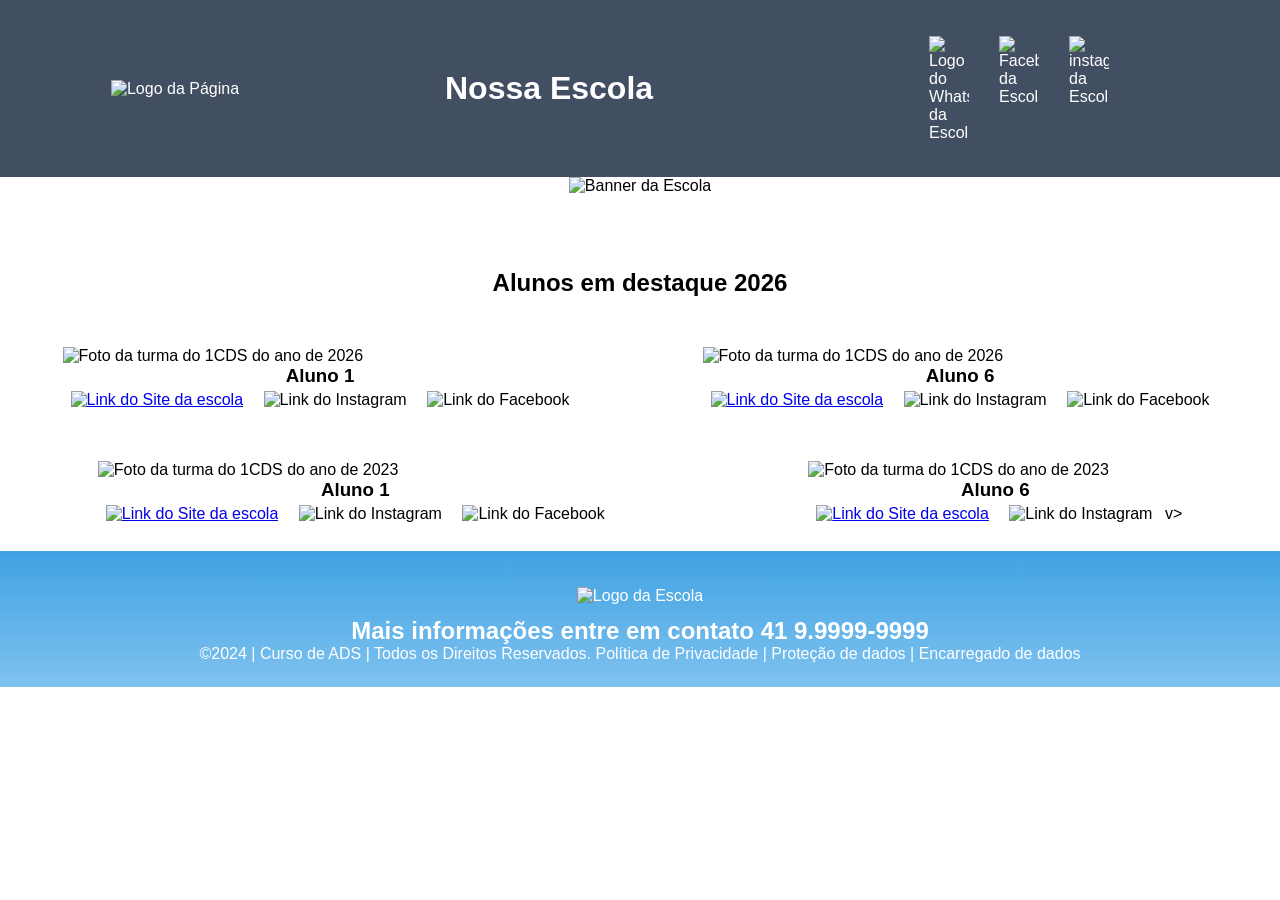
==== index.html @ db1bf7af "ugbvugvguugv" ====
<!DOCTYPE html>
<html lang="pt-br">
<head>
<meta charset="UTF-8">
<meta name="viewport" content="width=device-width, initial-scale=1.0">
<title>Home | Nossa Escola</title>
<link rel="stylesheet" href="style.css">
</head>
<body>
<!--header é a parte do cabeçalho do site, é o topo da página-->
<header class="cabecalho-itens">
<img class="cabecalho_imagem" src="logo_page.png" alt="Logo da
Página">
<h1 class="titulo_site">Nossa Escola</h1>
<div class="sociais">
<img class="sociais" src="whatsapp.png" alt="Logo do Whats da
Escola">
<img class="sociais" src="facebook.png" alt="Facebook da
Escola">
<img class="sociais" src="instagram.png" alt="instagram da
Escola">
</div>
</header>
<!--Seção banner 1 é a parte do paragrafo 1 da página-->
<section class="banner1">
<img class="escola.image" src="banner.png" alt="Banner da Escola">
</section>
<!--Seção estudantes é a parte do paragrafo 2 da página -- "Meninos"-->
<!--altere em "src="estudante_menino_1.png" para src"nome da imagem do menino em
todos abaixo-->
<!--altere em "src="site_school.png" para src"nome da logo em todos abaixo-->
<!--para aumentar os alunos copie a div no edidor que corresponda desde a foto
até os icones abaixo - dúvidas chame o professor-->
<section class="estudante">
<h1 class="estudante_titulo">Alunos em destaque 2026</h1>
<p> </p>
<div class="estudantes_todos">
<div class="estudante-div">
<img class="estudante-imagem" src="estudante_menino_1.png" alt="Foto da
turma do 1CDS do ano de 2026">
<h3 class="estudante-nome">Aluno 1</h3>
<a href="https://cursos.alura.com.br/dashboard">
<p> </p>
<img class="estudante-icone" src="site_school.png" alt="Link do Site da
escola"></a>
<img class="estudante-icone" src="instagram.png" alt="Link do
Instagram">
<img class="estudante-icone" src="facebook.png" alt="Link do Facebook">
</div>

<div class="estudante-div">
<img class="estudante-imagem" src="estudante_menino_1.png" alt="Foto da
turma do 1CDS do ano de 2026">
<h3 class="estudante-nome">Aluno 6</h3>
<a href="https://cursos.alura.com.br/dashboard">
<p> </p>
<img class="estudante-icone" src="site_school.png" alt="Link do
Site da escola"></a>
<img class="estudante-icone" src="instagram.png" alt="Link do
Instagram">
<img class="estudante-icone" src="facebook.png" alt="Link do
Facebook">
</div>
</div>
</section>

<!--Seção estudantes é a parte do paragrafo 3 da página -- "Meninas"-->
<!--altere em "src="estudante_menina_1.png" para src"nome da imagem do menina em
todas abaixo-->
<!--altere em "src="site_school.png" para src"nome da logo em todos abaixo-->
<section class="estudante">
<div class="estudantes_todos">
<div class="estudante-div">
<img class="estudante-imagem" src="estudante_menina_1.png" alt="Foto da
turma do 1CDS do ano de 2023">
<h3 class="estudante-nome">Aluno 1</h3>
<a href="https://cursos.alura.com.br/dashboard">
<p> </p>
<img class="estudante-icone" src="site_school.png" alt="Link do Site da
escola"></a>
<img class="estudante-icone" src="instagram.png" alt="Link do Instagram">
<img class="estudante-icone" src="facebook.png" alt="Link do Facebook">
</div>
<div class="estudante-div">
<img class="estudante-imagem" src="estudante_menina_1.png" alt="Foto da turma do
1CDS do ano de 2023">
<h3 class="estudante-nome">Aluno 6</h3>
<a href="https://cursos.alura.com.br/dashboard">
<p> </p>
<img class="estudante-icone" src="site_school.png" alt="Link do Site
da escola"></a>
<img class="estudante-icone" src="instagram.png" alt="Link do
Instagram">
v>
</div>
</div>
</section>
<!--Seção rodapé é a parte final da paragrafo 3 da página-->
<footer class="escola">
<img class="logo_rodape" src="logo_nossa_escola.png" alt="Logo da Escola">
<h2 class="escola-título">Mais informações entre em contato<a class="link"

href="https://wa.me/5541999999999"> 41 9.9999-9999 </a></h2>
<p></p>
<p>©2024 | Curso de ADS | Todos os Direitos Reservados.
Política de Privacidade | Proteção de dados | Encarregado de dados</p>
<p> </p>
</footer>
</body>
</html>
---- style.css ----
*{
margin: 0;
padding: 0;
box-sizing: border-box;
}
body{
font-family: "Poppins", sans-serif;
}
header{
background-color: #424e61;
color: white;
width: 100%;
padding: 20px;
}
.cabecalho-itens{
max-width: 1980px;
margin: 0 auto;
display: flex;
align-items: center;
justify-content: center;
}
.cabecalho-imagem{
width: 10%;
display: flex;
justify-content: flex-start;
align-items: center;
}
.titulo_site{
padding: 50px;
text-align: center;
width: 50%;
font: 30px;
}
.sociais{
display: flex;
justify-content: flex-end;
width: 25%;
padding-right: 30px;
}
.banner1{
display: flex;
justify-content: center;
}
.estudante_titulo{
padding: 50px;
text-align: center;

}
.estudante-nome{
text-align: center;
}
.estudante-imagem{
width: 120px;
}
.estudante-icone{
width: 38px;
padding: 4px 8px;
}
.estudante{
background-image: background-color(#faae43);
padding: 24px 0;
}

.estudante.div{
text-align: center;
padding: 24px 0;
}
.estudantes_todos{
display: flex;
justify-content: space-around;
}
.escola{
background-image: linear-gradient(#40A2E3,#7FC2EF);
color: white;
display: flex;
justify-content:center;
padding: 24px 0;
text-align:center;
display:block;
}
.escola-titulo{
padding: 50px;
text-align: center;
}
.logo_rodape{
height: 80px;
padding: 12px 0;

}

.link{
color: #ffffff;
text-decoration: none;
}
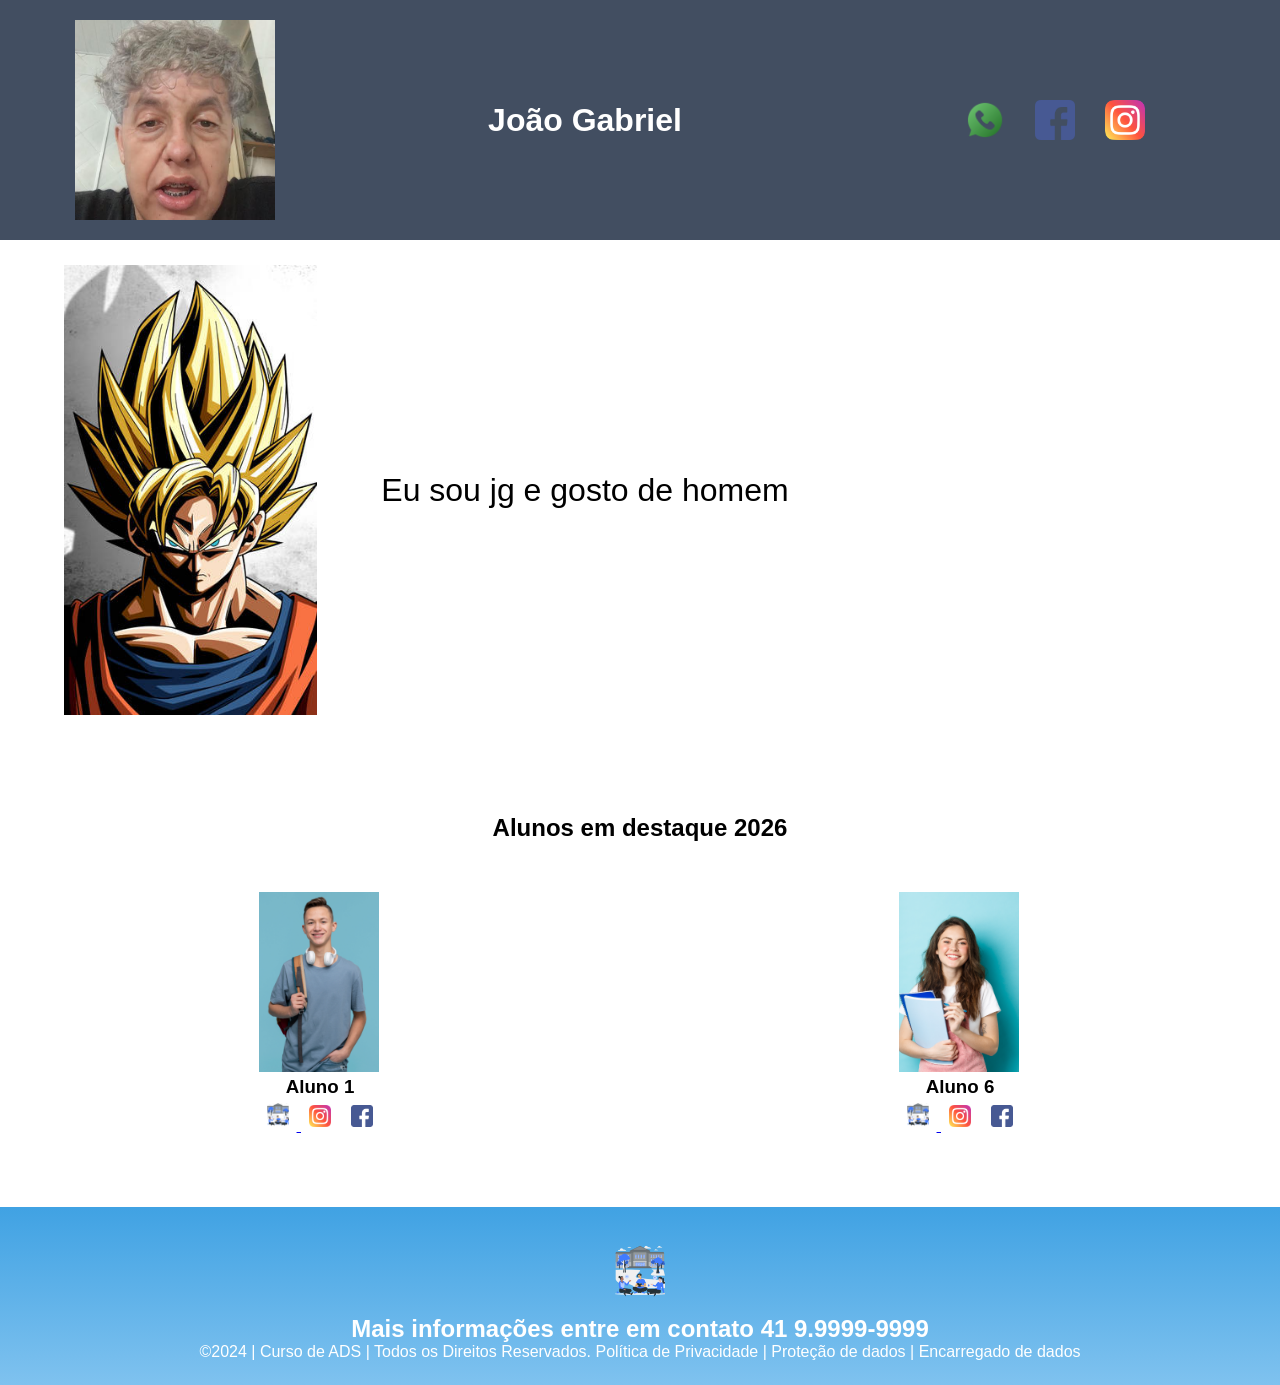
==== commit ac28757e: "rthgert" ====
--- a/index.html
+++ b/index.html
@@ -1,110 +1,97 @@
 <!DOCTYPE html>
 <html lang="pt-br">
+
 <head>
-<meta charset="UTF-8">
-<meta name="viewport" content="width=device-width, initial-scale=1.0">
-<title>Home | Nossa Escola</title>
-<link rel="stylesheet" href="style.css">
+    <meta charset="UTF-8">
+    <meta name="viewport" content="width=device-width, initial-scale=1.0">
+    <title>João Gabriel</title>
+    <link rel="stylesheet" href="style.css">
 </head>
+
 <body>
-<!--header é a parte do cabeçalho do site, é o topo da página-->
-<header class="cabecalho-itens">
-<img class="cabecalho_imagem" src="logo_page.png" alt="Logo da
+    <!--header é a parte do cabeçalho do site, é o topo da página-->
+    <header class="cabecalho-itens">
+        <img class="cabecalho_imagem" src="image.png" alt="Logo da
 Página">
-<h1 class="titulo_site">Nossa Escola</h1>
-<div class="sociais">
-<img class="sociais" src="whatsapp.png" alt="Logo do Whats da
+        <h1 class="titulo_site">João Gabriel</h1>
+        <div class="sociais">
+            <img class="sociais" src="whatsapp.png" alt="Logo do Whats da
 Escola">
-<img class="sociais" src="facebook.png" alt="Facebook da
+            <img class="sociais" src="facebook.png" alt="Facebook da
 Escola">
-<img class="sociais" src="instagram.png" alt="instagram da
+            <img class="sociais" src="instagram.png" alt="instagram da
 Escola">
-</div>
-</header>
-<!--Seção banner 1 é a parte do paragrafo 1 da página-->
-<section class="banner1">
-<img class="escola.image" src="banner.png" alt="Banner da Escola">
-</section>
-<!--Seção estudantes é a parte do paragrafo 2 da página -- "Meninos"-->
-<!--altere em "src="estudante_menino_1.png" para src"nome da imagem do menino em
+        </div>
+    </header>
+    <!--Seção banner 1 é a parte do paragrafo 1 da página-->
+    <section class="banner1">
+        <img class="escola_image" src="goku.png" alt="Banner da Escola">
+        <p class="conteudo">Eu sou jg e gosto de homem</p>
+    </section>
+    <!--Seção estudantes é a parte do paragrafo 2 da página -- "Meninos"-->
+    <!--altere em "src="estudante_menino_1.png" para src"nome da imagem do menino em
 todos abaixo-->
-<!--altere em "src="site_school.png" para src"nome da logo em todos abaixo-->
-<!--para aumentar os alunos copie a div no edidor que corresponda desde a foto
+    <!--altere em "src="site_school.png" para src"nome da logo em todos abaixo-->
+    <!--para aumentar os alunos copie a div no edidor que corresponda desde a foto
 até os icones abaixo - dúvidas chame o professor-->
-<section class="estudante">
-<h1 class="estudante_titulo">Alunos em destaque 2026</h1>
-<p> </p>
-<div class="estudantes_todos">
-<div class="estudante-div">
-<img class="estudante-imagem" src="estudante_menino_1.png" alt="Foto da
+    <section class="estudante">
+        <h1 class="estudante_titulo">Alunos em destaque 2026</h1>
+        <p> </p>
+        <div class="estudantes_todos">
+            <div class="estudante-div">
+                <img class="estudante-imagem" src="estudante_menino.png" alt="Foto da
 turma do 1CDS do ano de 2026">
-<h3 class="estudante-nome">Aluno 1</h3>
-<a href="https://cursos.alura.com.br/dashboard">
-<p> </p>
-<img class="estudante-icone" src="site_school.png" alt="Link do Site da
-escola"></a>
-<img class="estudante-icone" src="instagram.png" alt="Link do
+                <h3 class="estudante-nome">Aluno 1</h3>
+                <a href="https://cursos.alura.com.br/dashboard">
+                    <p> </p>
+                    <img class="estudante-icone" src="logo_page.png" alt="Link do Site da
+escola">
+                </a>
+                <img class="estudante-icone" src="instagram.png" alt="Link do
 Instagram">
-<img class="estudante-icone" src="facebook.png" alt="Link do Facebook">
-</div>
+                <img class="estudante-icone" src="facebook.png" alt="Link do Facebook">
+            </div>
 
-<div class="estudante-div">
-<img class="estudante-imagem" src="estudante_menino_1.png" alt="Foto da
+            <div class="estudante-div">
+                <img class="estudante-imagem" src="estudante_menina.png" alt="Foto da
 turma do 1CDS do ano de 2026">
-<h3 class="estudante-nome">Aluno 6</h3>
-<a href="https://cursos.alura.com.br/dashboard">
-<p> </p>
-<img class="estudante-icone" src="site_school.png" alt="Link do
-Site da escola"></a>
-<img class="estudante-icone" src="instagram.png" alt="Link do
+                <h3 class="estudante-nome">Aluno 6</h3>
+                <a href="https://cursos.alura.com.br/dashboard">
+                    <p> </p>
+                    <img class="estudante-icone" src="logo_page.png" alt="Link do
+Site da escola">
+                </a>
+                <img class="estudante-icone" src="instagram.png" alt="Link do
 Instagram">
-<img class="estudante-icone" src="facebook.png" alt="Link do
+                <img class="estudante-icone" src="facebook.png" alt="Link do
 Facebook">
-</div>
-</div>
-</section>
+            </div>
+        </div>
+    </section>
 
-<!--Seção estudantes é a parte do paragrafo 3 da página -- "Meninas"-->
-<!--altere em "src="estudante_menina_1.png" para src"nome da imagem do menina em
+    <!--Seção estudantes é a parte do paragrafo 3 da página -- "Meninas"-->
+    <!--altere em "src="estudante_menina_1.png" para src"nome da imagem do menina em
 todas abaixo-->
-<!--altere em "src="site_school.png" para src"nome da logo em todos abaixo-->
-<section class="estudante">
-<div class="estudantes_todos">
-<div class="estudante-div">
-<img class="estudante-imagem" src="estudante_menina_1.png" alt="Foto da
-turma do 1CDS do ano de 2023">
-<h3 class="estudante-nome">Aluno 1</h3>
-<a href="https://cursos.alura.com.br/dashboard">
-<p> </p>
-<img class="estudante-icone" src="site_school.png" alt="Link do Site da
-escola"></a>
-<img class="estudante-icone" src="instagram.png" alt="Link do Instagram">
-<img class="estudante-icone" src="facebook.png" alt="Link do Facebook">
-</div>
-<div class="estudante-div">
-<img class="estudante-imagem" src="estudante_menina_1.png" alt="Foto da turma do
-1CDS do ano de 2023">
-<h3 class="estudante-nome">Aluno 6</h3>
-<a href="https://cursos.alura.com.br/dashboard">
-<p> </p>
-<img class="estudante-icone" src="site_school.png" alt="Link do Site
-da escola"></a>
-<img class="estudante-icone" src="instagram.png" alt="Link do
-Instagram">
-v>
-</div>
-</div>
-</section>
-<!--Seção rodapé é a parte final da paragrafo 3 da página-->
-<footer class="escola">
-<img class="logo_rodape" src="logo_nossa_escola.png" alt="Logo da Escola">
-<h2 class="escola-título">Mais informações entre em contato<a class="link"
+    <!--altere em "src="site_school.png" para src"nome da logo em todos abaixo-->
+    <section class="estudante">
+        <div class="estudantes_todos">
+            <div class="estudante-div">
 
-href="https://wa.me/5541999999999"> 41 9.9999-9999 </a></h2>
-<p></p>
-<p>©2024 | Curso de ADS | Todos os Direitos Reservados.
-Política de Privacidade | Proteção de dados | Encarregado de dados</p>
-<p> </p>
-</footer>
+            </div>
+        </div>
+    </section>
+    <!--Seção rodapé é a parte final da paragrafo 3 da página-->
+    <footer class="escola">
+        <img class="logo_rodape" src="logo_page.png" alt="Logo da Escola">
+        <h2 class="escola-título">Mais informações entre em contato<a class="link" href="https://wa.me/5541999999999">
+                41 9.9999-9999 </a>
+        </h2>
+        <p></p>
+        <p>©2024 | Curso de ADS | Todos os Direitos Reservados.
+            Política de Privacidade | Proteção de dados | Encarregado de dados
+        </p>
+        <p> </p>
+    </footer>
 </body>
+
 </html>
--- a/style.css
+++ b/style.css
@@ -19,8 +19,10 @@
 align-items: center;
 justify-content: center;
 }
-.cabecalho-imagem{
-width: 10%;
+.cabecalho_imagem{
+width: 200px;
+height: 200px;
+object-fit:cover;
 display: flex;
 justify-content: flex-start;
 align-items: center;
@@ -39,7 +41,11 @@
 }
 .banner1{
 display: flex;
-justify-content: center;
+flex-direction: row;
+justify-content: flex-start;
+align-items: center;
+height: 500px;
+width:100%;
 }
 .estudante_titulo{
 padding: 50px;
@@ -82,6 +88,13 @@
 padding: 50px;
 text-align: center;
 }
+
+.escola_image
+{
+    height: 90%;
+    width:auto;
+    margin: 5%;
+}
 .logo_rodape{
 height: 80px;
 padding: 12px 0;
@@ -91,4 +104,9 @@
 .link{
 color: #ffffff;
 text-decoration: none;
+}
+
+.conteudo
+{
+    font-size: 200%;
 }
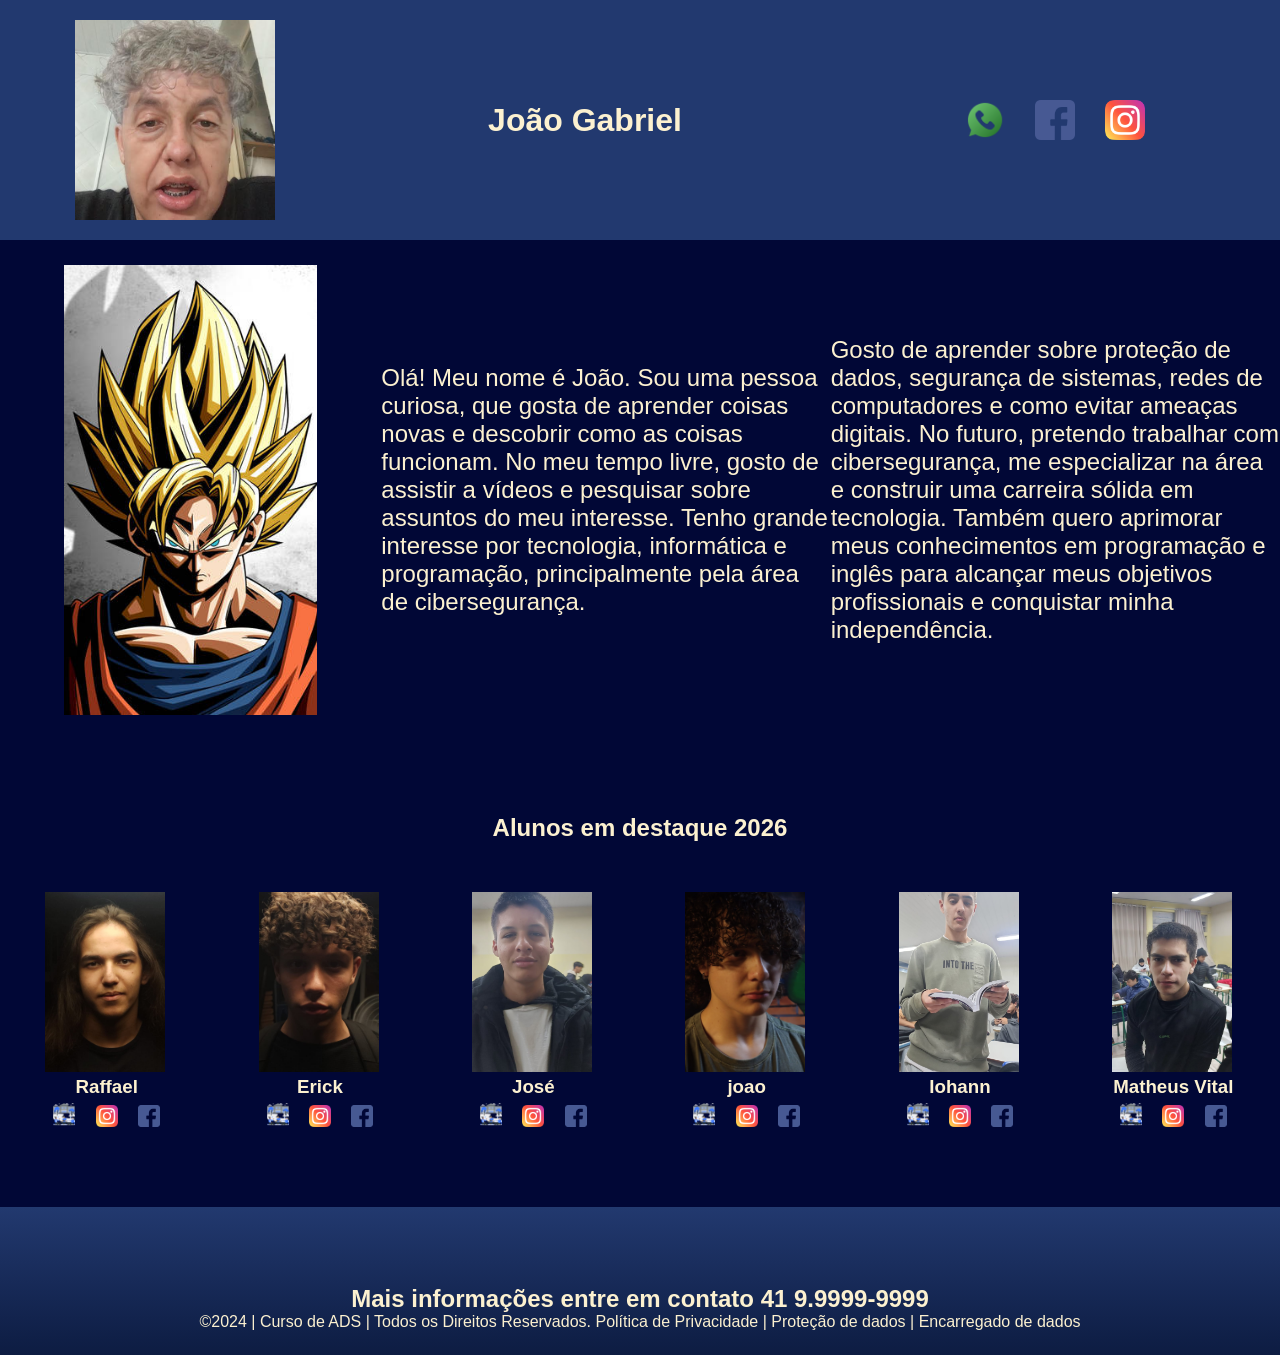
==== commit c59abfb0: "ethewoiuh" ====
--- a/index.html
+++ b/index.html
@@ -26,7 +26,10 @@
     <!--Seção banner 1 é a parte do paragrafo 1 da página-->
     <section class="banner1">
         <img class="escola_image" src="goku.png" alt="Banner da Escola">
-        <p class="conteudo">Eu sou jg e gosto de homem</p>
+        <p class="conteudo">Olá! Meu nome é João. Sou uma pessoa curiosa, que gosta de aprender coisas novas e descobrir como as coisas funcionam. No meu tempo livre, gosto de assistir a vídeos e pesquisar sobre assuntos do meu interesse. Tenho grande interesse por tecnologia, informática e programação, principalmente pela área de cibersegurança. </p>
+<p class="conteudo">
+    Gosto de aprender sobre proteção de dados, segurança de sistemas, redes de computadores e como evitar ameaças digitais. No futuro, pretendo trabalhar com cibersegurança, me especializar na área e construir uma carreira sólida em tecnologia. Também quero aprimorar meus conhecimentos em programação e inglês para alcançar meus objetivos profissionais e conquistar minha independência.
+</p>
     </section>
     <!--Seção estudantes é a parte do paragrafo 2 da página -- "Meninos"-->
     <!--altere em "src="estudante_menino_1.png" para src"nome da imagem do menino em
@@ -38,35 +41,85 @@
         <h1 class="estudante_titulo">Alunos em destaque 2026</h1>
         <p> </p>
         <div class="estudantes_todos">
-            <div class="estudante-div">
-                <img class="estudante-imagem" src="estudante_menino.png" alt="Foto da
+<div class="estudante-div">
+<img class="estudante-imagem" src="raffael.png" alt="Foto da
 turma do 1CDS do ano de 2026">
-                <h3 class="estudante-nome">Aluno 1</h3>
-                <a href="https://cursos.alura.com.br/dashboard">
-                    <p> </p>
-                    <img class="estudante-icone" src="logo_page.png" alt="Link do Site da
-escola">
-                </a>
-                <img class="estudante-icone" src="instagram.png" alt="Link do
+<h3 class="estudante-nome">Raffael</h3>
+<a href="https://cursos.alura.com.br/dashboard">
+<p> </p>
+<img class="estudante-icone" src="logo_nossa_escola.png" alt="Link do Site da
+escola"></a>
+<img class="estudante-icone" src="instagram.png" alt="Link do
 Instagram">
-                <img class="estudante-icone" src="facebook.png" alt="Link do Facebook">
-            </div>
+<img class="estudante-icone" src="facebook.png" alt="Link do Facebook">
+</div>
 
-            <div class="estudante-div">
-                <img class="estudante-imagem" src="estudante_menina.png" alt="Foto da
+<div class="estudante-div">
+<img class="estudante-imagem" src="erick.jpg" alt="Foto da
 turma do 1CDS do ano de 2026">
-                <h3 class="estudante-nome">Aluno 6</h3>
-                <a href="https://cursos.alura.com.br/dashboard">
-                    <p> </p>
-                    <img class="estudante-icone" src="logo_page.png" alt="Link do
-Site da escola">
-                </a>
-                <img class="estudante-icone" src="instagram.png" alt="Link do
+<h3 class="estudante-nome">Erick</h3>
+<a href="https://cursos.alura.com.br/dashboard">
+<p> </p>
+<img class="estudante-icone" src="logo_nossa_escola.png" alt="Link do Site da
+escola"></a>
+<img class="estudante-icone" src="instagram.png" alt="Link do
 Instagram">
-                <img class="estudante-icone" src="facebook.png" alt="Link do
+<img class="estudante-icone" src="facebook.png" alt="Link do Facebook">
+</div>
+
+<div class="estudante-div">
+<img class="estudante-imagem" src="jose.png" alt="Foto da
+turma do 1CDS do ano de 2026">
+<h3 class="estudante-nome">José</h3>
+<a href="https://cursos.alura.com.br/dashboard">
+<p> </p>
+<img class="estudante-icone" src="logo_nossa_escola.png" alt="Link do Site da
+escola"></a>
+<img class="estudante-icone" src="instagram.png" alt="Link do
+Instagram">
+<img class="estudante-icone" src="facebook.png" alt="Link do Facebook">
+</div>
+
+<div class="estudante-div">
+<img class="estudante-imagem" src="joao.jpg" alt="Foto da
+turma do 1CDS do ano de 2026">
+<h3 class="estudante-nome">joao</h3>
+<a href="https://cursos.alura.com.br/dashboard">
+<p> </p>
+<img class="estudante-icone" src="logo_nossa_escola.png" alt="Link do Site da
+escola"></a>
+<img class="estudante-icone" src="instagram.png" alt="Link do
+Instagram">
+<img class="estudante-icone" src="facebook.png" alt="Link do Facebook">
+</div>
+
+<div class="estudante-div">
+<img class="estudante-imagem" src="iohann.jpg" alt="Foto da
+turma do 1CDS do ano de 2026">
+<h3 class="estudante-nome">Iohann</h3>
+<a href="https://cursos.alura.com.br/dashboard">
+<p> </p>
+<img class="estudante-icone" src="logo_nossa_escola.png" alt="Link do Site da
+escola"></a>
+<img class="estudante-icone" src="instagram.png" alt="Link do
+Instagram">
+<img class="estudante-icone" src="facebook.png" alt="Link do Facebook">
+</div>
+
+<div class="estudante-div">
+<img class="estudante-imagem" src="mat.jpg" alt="Foto da
+turma do 1CDS do ano de 2026">
+<h3 class="estudante-nome">Matheus Vital</h3>
+<a href="https://cursos.alura.com.br/dashboard">
+<p> </p>
+<img class="estudante-icone" src="logo_nossa_escola.png" alt="Link do
+Site da escola"></a>
+<img class="estudante-icone" src="instagram.png" alt="Link do
+Instagram">
+<img class="estudante-icone" src="facebook.png" alt="Link do
 Facebook">
-            </div>
-        </div>
+</div>
+</div>
     </section>
 
     <!--Seção estudantes é a parte do paragrafo 3 da página -- "Meninas"-->
@@ -82,7 +135,7 @@
     </section>
     <!--Seção rodapé é a parte final da paragrafo 3 da página-->
     <footer class="escola">
-        <img class="logo_rodape" src="logo_page.png" alt="Logo da Escola">
+        <br><br><br>
         <h2 class="escola-título">Mais informações entre em contato<a class="link" href="https://wa.me/5541999999999">
                 41 9.9999-9999 </a>
         </h2>
--- a/style.css
+++ b/style.css
@@ -5,10 +5,11 @@
 }
 body{
 font-family: "Poppins", sans-serif;
+background: #010736;
 }
 header{
-background-color: #424e61;
-color: white;
+background-color: #22396F;
+color: #FCF1D0;
 width: 100%;
 padding: 20px;
 }
@@ -50,13 +51,18 @@
 .estudante_titulo{
 padding: 50px;
 text-align: center;
+color: #FCF1D0;
 
 }
 .estudante-nome{
 text-align: center;
+color: #FCF1D0;
 }
 .estudante-imagem{
-width: 120px;
+    height: 180px;
+    width:120px;
+    object-fit: cover;
+    justify-self: center;
 }
 .estudante-icone{
 width: 38px;
@@ -70,14 +76,15 @@
 .estudante.div{
 text-align: center;
 padding: 24px 0;
+display: flex;
 }
 .estudantes_todos{
 display: flex;
 justify-content: space-around;
 }
 .escola{
-background-image: linear-gradient(#40A2E3,#7FC2EF);
-color: white;
+background-image: linear-gradient(#22396F,#0D1C42);
+color: #FCF1D0;
 display: flex;
 justify-content:center;
 padding: 24px 0;
@@ -102,11 +109,14 @@
 }
 
 .link{
-color: #ffffff;
+color: #FCF1D0;
 text-decoration: none;
 }
 
 .conteudo
 {
-    font-size: 200%;
+    font-size: 150%;
+    color: #FCF1D0;
+    width: 90%;
+
 }
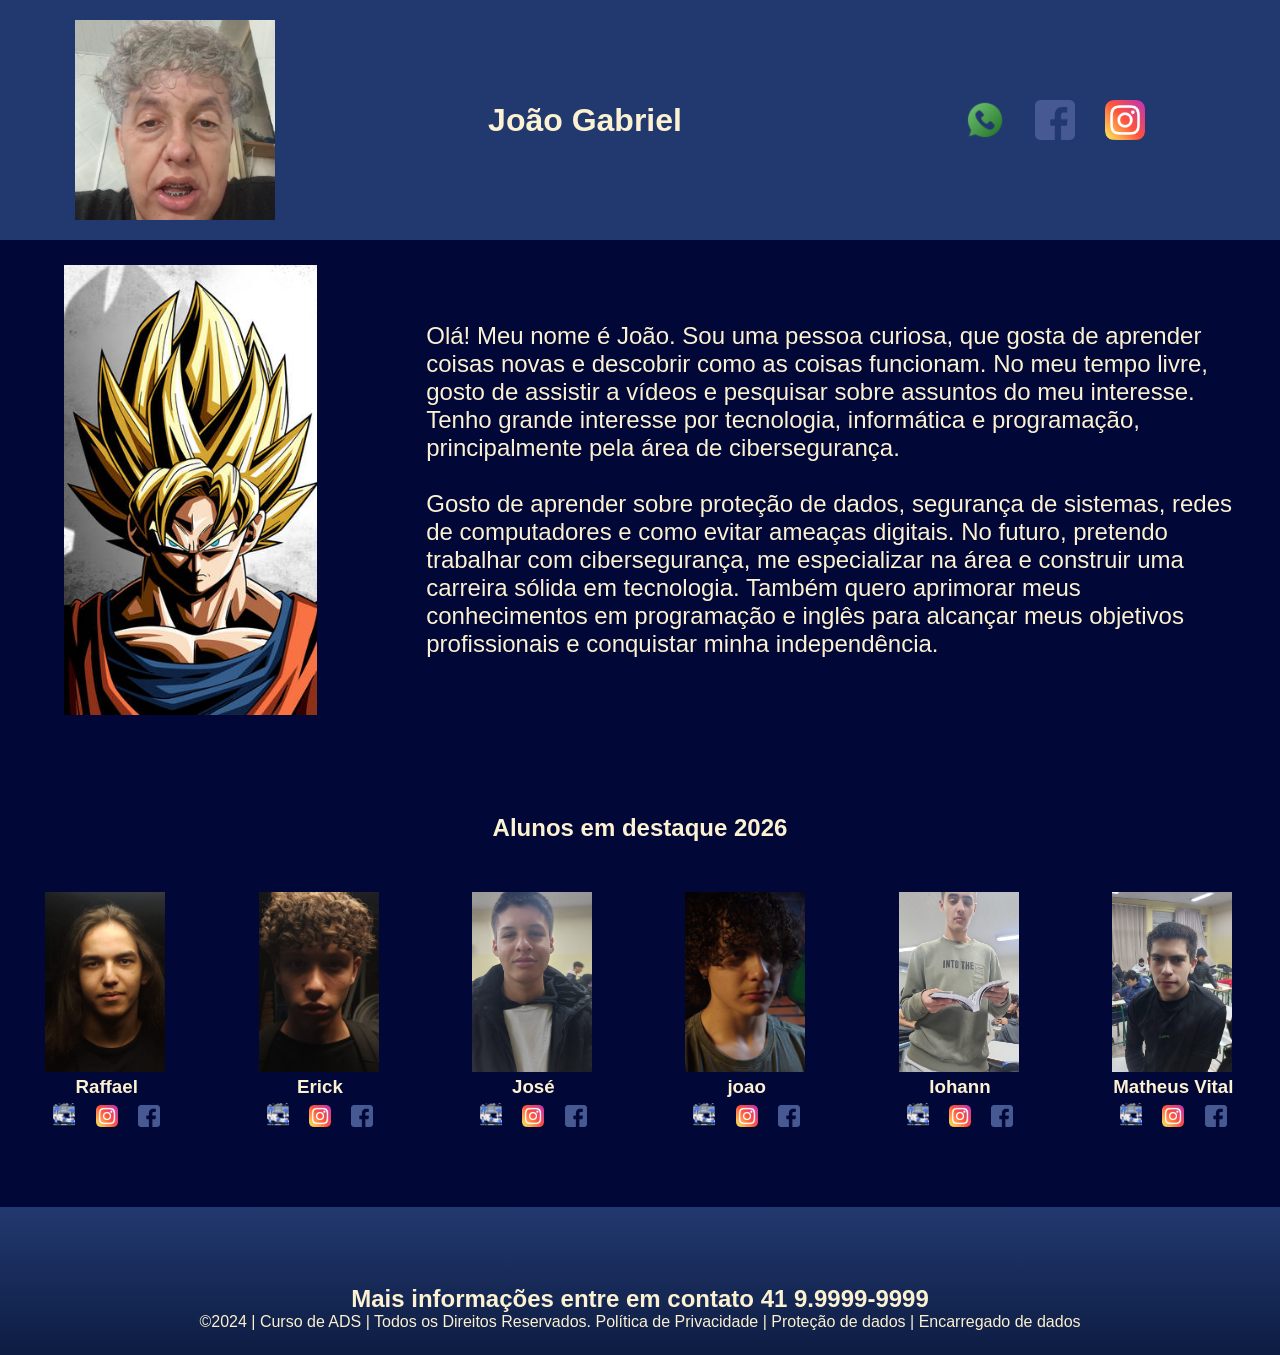
==== commit 58229086: "wrnrg" ====
--- a/index.html
+++ b/index.html
@@ -26,10 +26,12 @@
     <!--Seção banner 1 é a parte do paragrafo 1 da página-->
     <section class="banner1">
         <img class="escola_image" src="goku.png" alt="Banner da Escola">
-        <p class="conteudo">Olá! Meu nome é João. Sou uma pessoa curiosa, que gosta de aprender coisas novas e descobrir como as coisas funcionam. No meu tempo livre, gosto de assistir a vídeos e pesquisar sobre assuntos do meu interesse. Tenho grande interesse por tecnologia, informática e programação, principalmente pela área de cibersegurança. </p>
-<p class="conteudo">
+        <div class="vertical">
+            <p class="conteudo">Olá! Meu nome é João. Sou uma pessoa curiosa, que gosta de aprender coisas novas e descobrir como as coisas funcionam. No meu tempo livre, gosto de assistir a vídeos e pesquisar sobre assuntos do meu interesse. Tenho grande interesse por tecnologia, informática e programação, principalmente pela área de cibersegurança. </p>
+<p class="conteudo"> <br>
     Gosto de aprender sobre proteção de dados, segurança de sistemas, redes de computadores e como evitar ameaças digitais. No futuro, pretendo trabalhar com cibersegurança, me especializar na área e construir uma carreira sólida em tecnologia. Também quero aprimorar meus conhecimentos em programação e inglês para alcançar meus objetivos profissionais e conquistar minha independência.
 </p>
+        </div>
     </section>
     <!--Seção estudantes é a parte do paragrafo 2 da página -- "Meninos"-->
     <!--altere em "src="estudante_menino_1.png" para src"nome da imagem do menino em
--- a/style.css
+++ b/style.css
@@ -119,4 +119,11 @@
     color: #FCF1D0;
     width: 90%;
 
+}
+
+.vertical
+{
+    display:flex;
+    align-items: center;
+    flex-direction: column;
 }
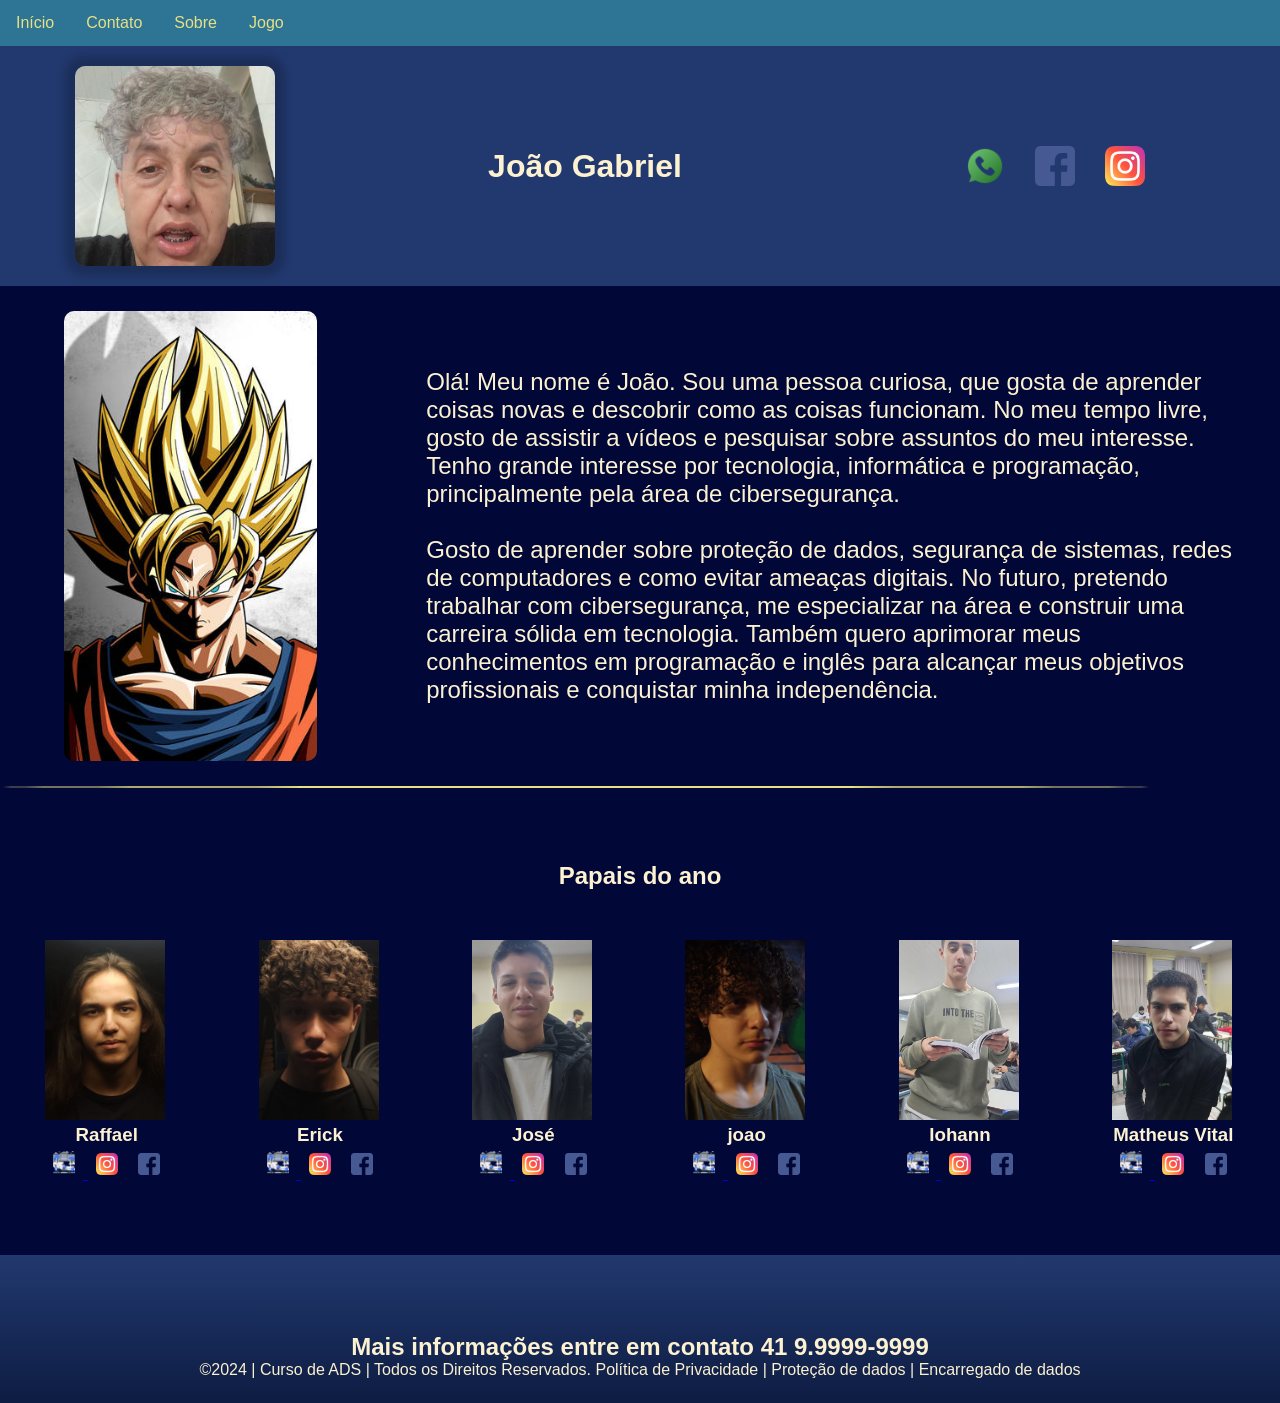
==== commit 603a7212: "LLSLS" ====
--- a/index.html
+++ b/index.html
@@ -9,6 +9,12 @@
 </head>
 
 <body>
+    <ul>
+        <li><a href="/">Início</a></li>
+        <li><a href="contato.html">Contato</a></li>
+        <li><a href="sobre.html">Sobre</a></li>
+        <li><a href="jogo.html">Jogo</a></li>
+    </ul>
     <!--header é a parte do cabeçalho do site, é o topo da página-->
     <header class="cabecalho-itens">
         <img class="cabecalho_imagem" src="image.png" alt="Logo da
@@ -27,12 +33,20 @@
     <section class="banner1">
         <img class="escola_image" src="goku.png" alt="Banner da Escola">
         <div class="vertical">
-            <p class="conteudo">Olá! Meu nome é João. Sou uma pessoa curiosa, que gosta de aprender coisas novas e descobrir como as coisas funcionam. No meu tempo livre, gosto de assistir a vídeos e pesquisar sobre assuntos do meu interesse. Tenho grande interesse por tecnologia, informática e programação, principalmente pela área de cibersegurança. </p>
-<p class="conteudo"> <br>
-    Gosto de aprender sobre proteção de dados, segurança de sistemas, redes de computadores e como evitar ameaças digitais. No futuro, pretendo trabalhar com cibersegurança, me especializar na área e construir uma carreira sólida em tecnologia. Também quero aprimorar meus conhecimentos em programação e inglês para alcançar meus objetivos profissionais e conquistar minha independência.
-</p>
+            <p class="conteudo">Olá! Meu nome é João. Sou uma pessoa curiosa, que gosta de aprender coisas novas e
+                descobrir como as coisas funcionam. No meu tempo livre, gosto de assistir a vídeos e pesquisar sobre
+                assuntos do meu interesse. Tenho grande interesse por tecnologia, informática e programação,
+                principalmente pela área de cibersegurança. </p>
+            <p class="conteudo"> <br>
+                Gosto de aprender sobre proteção de dados, segurança de sistemas, redes de computadores e como evitar
+                ameaças digitais. No futuro, pretendo trabalhar com cibersegurança, me especializar na área e construir
+                uma carreira sólida em tecnologia. Também quero aprimorar meus conhecimentos em programação e inglês
+                para alcançar meus objetivos profissionais e conquistar minha independência.
+            </p>
         </div>
     </section>
+
+    <div class="line"></div>
     <!--Seção estudantes é a parte do paragrafo 2 da página -- "Meninos"-->
     <!--altere em "src="estudante_menino_1.png" para src"nome da imagem do menino em
 todos abaixo-->
@@ -40,88 +54,94 @@
     <!--para aumentar os alunos copie a div no edidor que corresponda desde a foto
 até os icones abaixo - dúvidas chame o professor-->
     <section class="estudante">
-        <h1 class="estudante_titulo">Alunos em destaque 2026</h1>
+        <h1 class="estudante_titulo">Papais do ano</h1>
         <p> </p>
         <div class="estudantes_todos">
-<div class="estudante-div">
-<img class="estudante-imagem" src="raffael.png" alt="Foto da
+            <div class="estudante-div">
+                <img class="estudante-imagem" src="raffael.png" alt="Foto da
 turma do 1CDS do ano de 2026">
-<h3 class="estudante-nome">Raffael</h3>
-<a href="https://cursos.alura.com.br/dashboard">
-<p> </p>
-<img class="estudante-icone" src="logo_nossa_escola.png" alt="Link do Site da
-escola"></a>
-<img class="estudante-icone" src="instagram.png" alt="Link do
+                <h3 class="estudante-nome">Raffael</h3>
+                <a href="https://cursos.alura.com.br/dashboard">
+                    <p> </p>
+                    <img class="estudante-icone" src="logo_nossa_escola.png" alt="Link do Site da
+escola">
+                </a>
+                <img class="estudante-icone" src="instagram.png" alt="Link do
 Instagram">
-<img class="estudante-icone" src="facebook.png" alt="Link do Facebook">
-</div>
+                <img class="estudante-icone" src="facebook.png" alt="Link do Facebook">
+            </div>
 
-<div class="estudante-div">
-<img class="estudante-imagem" src="erick.jpg" alt="Foto da
+            <div class="estudante-div">
+                <img class="estudante-imagem" src="erick.jpg" alt="Foto da
 turma do 1CDS do ano de 2026">
-<h3 class="estudante-nome">Erick</h3>
-<a href="https://cursos.alura.com.br/dashboard">
-<p> </p>
-<img class="estudante-icone" src="logo_nossa_escola.png" alt="Link do Site da
-escola"></a>
-<img class="estudante-icone" src="instagram.png" alt="Link do
+                <h3 class="estudante-nome">Erick</h3>
+                <a href="https://cursos.alura.com.br/dashboard">
+                    <p> </p>
+                    <img class="estudante-icone" src="logo_nossa_escola.png" alt="Link do Site da
+escola">
+                </a>
+                <img class="estudante-icone" src="instagram.png" alt="Link do
 Instagram">
-<img class="estudante-icone" src="facebook.png" alt="Link do Facebook">
-</div>
+                <img class="estudante-icone" src="facebook.png" alt="Link do Facebook">
+            </div>
 
-<div class="estudante-div">
-<img class="estudante-imagem" src="jose.png" alt="Foto da
+            <div class="estudante-div">
+                <img class="estudante-imagem" src="jose.png" alt="Foto da
 turma do 1CDS do ano de 2026">
-<h3 class="estudante-nome">José</h3>
-<a href="https://cursos.alura.com.br/dashboard">
-<p> </p>
-<img class="estudante-icone" src="logo_nossa_escola.png" alt="Link do Site da
-escola"></a>
-<img class="estudante-icone" src="instagram.png" alt="Link do
+                <h3 class="estudante-nome">José</h3>
+                <a href="https://cursos.alura.com.br/dashboard">
+                    <p> </p>
+                    <img class="estudante-icone" src="logo_nossa_escola.png" alt="Link do Site da
+escola">
+                </a>
+                <img class="estudante-icone" src="instagram.png" alt="Link do
 Instagram">
-<img class="estudante-icone" src="facebook.png" alt="Link do Facebook">
-</div>
+                <img class="estudante-icone" src="facebook.png" alt="Link do Facebook">
+            </div>
 
-<div class="estudante-div">
-<img class="estudante-imagem" src="joao.jpg" alt="Foto da
+            <div class="estudante-div">
+                <img class="estudante-imagem" src="joao.jpg" alt="Foto da
 turma do 1CDS do ano de 2026">
-<h3 class="estudante-nome">joao</h3>
-<a href="https://cursos.alura.com.br/dashboard">
-<p> </p>
-<img class="estudante-icone" src="logo_nossa_escola.png" alt="Link do Site da
-escola"></a>
-<img class="estudante-icone" src="instagram.png" alt="Link do
+                <h3 class="estudante-nome">joao</h3>
+                <a href="https://cursos.alura.com.br/dashboard">
+                    <p> </p>
+                    <img class="estudante-icone" src="logo_nossa_escola.png" alt="Link do Site da
+escola">
+                </a>
+                <img class="estudante-icone" src="instagram.png" alt="Link do
 Instagram">
-<img class="estudante-icone" src="facebook.png" alt="Link do Facebook">
-</div>
+                <img class="estudante-icone" src="facebook.png" alt="Link do Facebook">
+            </div>
 
-<div class="estudante-div">
-<img class="estudante-imagem" src="iohann.jpg" alt="Foto da
+            <div class="estudante-div">
+                <img class="estudante-imagem" src="iohann.jpg" alt="Foto da
 turma do 1CDS do ano de 2026">
-<h3 class="estudante-nome">Iohann</h3>
-<a href="https://cursos.alura.com.br/dashboard">
-<p> </p>
-<img class="estudante-icone" src="logo_nossa_escola.png" alt="Link do Site da
-escola"></a>
-<img class="estudante-icone" src="instagram.png" alt="Link do
+                <h3 class="estudante-nome">Iohann</h3>
+                <a href="https://cursos.alura.com.br/dashboard">
+                    <p> </p>
+                    <img class="estudante-icone" src="logo_nossa_escola.png" alt="Link do Site da
+escola">
+                </a>
+                <img class="estudante-icone" src="instagram.png" alt="Link do
 Instagram">
-<img class="estudante-icone" src="facebook.png" alt="Link do Facebook">
-</div>
+                <img class="estudante-icone" src="facebook.png" alt="Link do Facebook">
+            </div>
 
-<div class="estudante-div">
-<img class="estudante-imagem" src="mat.jpg" alt="Foto da
+            <div class="estudante-div">
+                <img class="estudante-imagem" src="mat.jpg" alt="Foto da
 turma do 1CDS do ano de 2026">
-<h3 class="estudante-nome">Matheus Vital</h3>
-<a href="https://cursos.alura.com.br/dashboard">
-<p> </p>
-<img class="estudante-icone" src="logo_nossa_escola.png" alt="Link do
-Site da escola"></a>
-<img class="estudante-icone" src="instagram.png" alt="Link do
+                <h3 class="estudante-nome">Matheus Vital</h3>
+                <a href="https://cursos.alura.com.br/dashboard">
+                    <p> </p>
+                    <img class="estudante-icone" src="logo_nossa_escola.png" alt="Link do
+Site da escola">
+                </a>
+                <img class="estudante-icone" src="instagram.png" alt="Link do
 Instagram">
-<img class="estudante-icone" src="facebook.png" alt="Link do
+                <img class="estudante-icone" src="facebook.png" alt="Link do
 Facebook">
-</div>
-</div>
+            </div>
+        </div>
     </section>
 
     <!--Seção estudantes é a parte do paragrafo 3 da página -- "Meninas"-->
--- a/style.css
+++ b/style.css
@@ -1,129 +1,427 @@
-*{
-margin: 0;
-padding: 0;
-box-sizing: border-box;
-}
-body{
-font-family: "Poppins", sans-serif;
-background: #010736;
-}
-header{
-background-color: #22396F;
-color: #FCF1D0;
-width: 100%;
-padding: 20px;
-}
-.cabecalho-itens{
-max-width: 1980px;
-margin: 0 auto;
-display: flex;
-align-items: center;
-justify-content: center;
-}
-.cabecalho_imagem{
-width: 200px;
-height: 200px;
-object-fit:cover;
-display: flex;
-justify-content: flex-start;
-align-items: center;
-}
-.titulo_site{
-padding: 50px;
-text-align: center;
-width: 50%;
-font: 30px;
-}
-.sociais{
-display: flex;
-justify-content: flex-end;
-width: 25%;
-padding-right: 30px;
-}
-.banner1{
-display: flex;
-flex-direction: row;
-justify-content: flex-start;
-align-items: center;
-height: 500px;
-width:100%;
-}
-.estudante_titulo{
-padding: 50px;
-text-align: center;
-color: #FCF1D0;
-
-}
-.estudante-nome{
-text-align: center;
-color: #FCF1D0;
-}
-.estudante-imagem{
+* {
+    margin: 0;
+    padding: 0;
+    box-sizing: border-box;
+}
+
+body {
+    font-family: "Poppins", sans-serif;
+    background: #010736;
+}
+
+header {
+    background-color: #22396F;
+    color: #FCF1D0;
+    width: 100%;
+    padding: 20px;
+}
+
+.cabecalho-itens {
+    max-width: 1980px;
+    margin: 0 auto;
+    display: flex;
+    align-items: center;
+    justify-content: center;
+}
+
+.cabecalho_imagem {
+    width: 200px;
+    height: 200px;
+    object-fit: cover;
+    display: flex;
+    justify-content: flex-start;
+    align-items: center;
+    border-radius: 10px; 
+    box-shadow: 0px 0px 10px 10px rgba(0, 0, 0, 0.2);
+}
+
+.titulo_site {
+    padding: 50px;
+    text-align: center;
+    width: 50%;
+    font: 30px;
+}
+
+.sociais {
+    display: flex;
+    justify-content: flex-end;
+    width: 25%;
+    padding-right: 30px;
+}
+
+.banner1 {
+    display: flex;
+    flex-direction: row;
+    justify-content: flex-start;
+    align-items: center;
+    height: 500px;
+    width: 100%;
+}
+
+.estudante_titulo {
+    padding: 50px;
+    text-align: center;
+    color: #FCF1D0;
+
+}
+
+.estudante-nome {
+    text-align: center;
+    color: #FCF1D0;
+}
+
+.estudante-imagem {
     height: 180px;
-    width:120px;
+    width: 120px;
     object-fit: cover;
     justify-self: center;
 }
-.estudante-icone{
-width: 38px;
-padding: 4px 8px;
-}
-.estudante{
-background-image: background-color(#faae43);
-padding: 24px 0;
-}
-
-.estudante.div{
-text-align: center;
-padding: 24px 0;
-display: flex;
-}
-.estudantes_todos{
-display: flex;
-justify-content: space-around;
-}
-.escola{
-background-image: linear-gradient(#22396F,#0D1C42);
-color: #FCF1D0;
-display: flex;
-justify-content:center;
-padding: 24px 0;
-text-align:center;
-display:block;
-}
-.escola-titulo{
-padding: 50px;
-text-align: center;
-}
-
-.escola_image
-{
+
+.estudante-icone {
+    width: 38px;
+    padding: 4px 8px;
+}
+
+.estudante {
+    background-image: background-color(#faae43);
+    padding: 24px 0;
+}
+
+.estudante.div {
+    text-align: center;
+    padding: 24px 0;
+    display: flex;
+}
+
+.estudantes_todos {
+    display: flex;
+    justify-content: space-around;
+}
+
+.escola {
+    background-image: linear-gradient(#22396F, #0D1C42);
+    color: #FCF1D0;
+    display: flex;
+    justify-content: center;
+    padding: 24px 0;
+    text-align: center;
+    display: block;
+}
+
+.escola-titulo {
+    padding: 50px;
+    text-align: center;
+}
+
+.escola_image {
     height: 90%;
-    width:auto;
+    width: auto;
     margin: 5%;
-}
-.logo_rodape{
-height: 80px;
-padding: 12px 0;
-
-}
-
-.link{
-color: #FCF1D0;
-text-decoration: none;
-}
-
-.conteudo
-{
+    border-radius: 10px;
+}
+
+.logo_rodape {
+    height: 80px;
+    padding: 12px 0;
+
+}
+
+.link {
+    color: #FCF1D0;
+    text-decoration: none;
+}
+
+.conteudo {
     font-size: 150%;
     color: #FCF1D0;
     width: 90%;
 
 }
 
-.vertical
-{
-    display:flex;
+.vertical {
+    display: flex;
     align-items: center;
     flex-direction: column;
+}
+
+ul {
+    list-style-type: none;
+    margin: 0;
+    padding: 0;
+    overflow: hidden;
+    background-color: #2D7495;
+
+}
+
+ul li {
+    float: left;
+}
+
+ul li a {
+    display: block;
+    color: #E8E085;
+    text-align: center;
+    padding: 14px 16px;
+    text-decoration: none;
+}
+
+ul li a:hover {
+    background-color: #363199;
+}
+
+#game-container {
+    position: relative;
+    justify-self: center;
+    align-items: center;
+    width: 1024px;
+    height: 576px;
+    box-shadow: 0 0 30px rgba(0, 240, 255, 0.3), 0 0 60px rgba(255, 0, 85, 0.2);
+    border: 4px solid #1a1a3a;
+    border-radius: 8px;
+    overflow: hidden;
+    background: #000;
+}
+
+canvas {
+    width: 100%;
+    height: 100%;
+    display: block;
+}
+
+/* HUD */
+#hud {
+    position: absolute;
+    top: 15px;
+    left: 20px;
+    right: 20px;
+    display: flex;
+    justify-content: space-between;
+    align-items: flex-start;
+    z-index: 10;
+    pointer-events: none;
+}
+
+.player-hud {
+    width: 380px;
+    display: flex;
+    flex-direction: column;
+    gap: 4px;
+}
+
+#p2-hud {
+    align-items: flex-end;
+}
+
+.p-name {
+    font-size: 20px;
+    letter-spacing: 2px;
+    text-shadow: 2px 2px 0 #000, 0 0 10px rgba(255, 255, 255, 0.5);
+    margin-bottom: 2px;
+}
+
+.bar-outer {
+    width: 100%;
+    background: rgba(0, 0, 0, 0.7);
+    border: 2px solid #fff;
+    border-radius: 4px;
+    overflow: hidden;
+}
+
+.hp-outer {
+    height: 24px;
+    box-shadow: 0 0 10px rgba(255, 255, 255, 0.2);
+}
+
+.guard-outer {
+    height: 8px;
+    border-width: 1px;
+}
+
+.super-outer {
+    height: 12px;
+    border-color: #ffd700;
+}
+
+.bar-fill {
+    height: 100%;
+    width: 100%;
+    transition: width 0.1s linear;
+}
+
+.hp-fill {
+    background: linear-gradient(90deg, #ff0055, #ff5500);
+}
+
+.guard-fill {
+    background: linear-gradient(90deg, #00d2ff, #00ffff);
+}
+
+.super-fill {
+    background: linear-gradient(90deg, #ffaa00, #ffff00);
+    width: 0%;
+}
+
+#p2-hud .bar-fill {
+    float: right;
+}
+
+.wins-display {
+    font-size: 14px;
+    color: #ffd700;
+    margin-top: 2px;
+    text-shadow: 1px 1px 0 #000;
+}
+
+#center-hud {
+    display: flex;
+    flex-direction: column;
+    align-items: center;
+    pointer-events: auto;
+}
+
+#timer {
+    font-size: 48px;
+    background: rgba(0, 0, 0, 0.8);
+    border: 3px solid #ffd700;
+    color: #ffd700;
+    padding: 0px 16px;
+    border-radius: 8px;
+    box-shadow: 0 0 15px rgba(255, 215, 0, 0.5);
+}
+
+#fullscreen-btn {
+    margin-top: 8px;
+    background: linear-gradient(180deg, #111, #222);
+    border: 1px solid #00f0ff;
+    color: #00f0ff;
+    font-size: 11px;
+    padding: 4px 10px;
+    border-radius: 4px;
+    cursor: pointer;
+    letter-spacing: 1px;
+    box-shadow: 0 0 8px rgba(0, 240, 255, 0.3);
+    transition: all 0.2s ease;
+}
+
+#fullscreen-btn:hover {
+    background: #00f0ff;
+    color: #000;
+    box-shadow: 0 0 15px rgba(0, 240, 255, 0.8);
+}
+
+/* OVERLAY DE TELA E MENU */
+.overlay {
+    position: absolute;
+    top: 0;
+    left: 0;
+    width: 100%;
+    height: 100%;
+    background: rgba(10, 10, 25, 0.95);
+    display: flex;
+    flex-direction: column;
+    justify-content: center;
+    align-items: center;
+    z-index: 20;
+    padding: 20px;
+}
+
+#screen-title {
+    font-size: 64px;
+    color: #ff0055;
+    text-shadow: 0 0 20px #ff0055, 4px 4px 0 #00f0ff;
+    letter-spacing: 4px;
+    margin-bottom: 5px;
+}
+
+#screen-subtitle {
+    font-size: 20px;
+    color: #00f0ff;
+    letter-spacing: 2px;
+    margin-bottom: 25px;
+}
+
+#char-select {
+    display: flex;
+    gap: 40px;
+    margin-bottom: 25px;
+}
+
+.select-box {
+    background: rgba(20, 20, 45, 0.8);
+    border: 2px solid #00f0ff;
+    border-radius: 8px;
+    padding: 15px;
+    width: 380px;
+    text-align: center;
+}
+
+.select-box h3 {
+    color: #ffd700;
+    margin-bottom: 12px;
+    font-size: 22px;
+}
+
+.char-options {
+    display: flex;
+    gap: 10px;
+    justify-content: center;
+    margin-bottom: 15px;
+}
+
+.char-btn {
+    background: #151530;
+    border: 2px solid #444;
+    color: #fff;
+    padding: 10px;
+    border-radius: 6px;
+    cursor: pointer;
+    flex: 1;
+    transition: all 0.2s;
+}
+
+.char-btn:hover,
+.char-btn.active {
+    border-color: #ff0055;
+    background: #2a1535;
+    box-shadow: 0 0 10px #ff0055;
+}
+
+.controls-legend {
+    font-family: monospace;
+    font-size: 11px;
+    color: #aaa;
+    background: rgba(0, 0, 0, 0.5);
+    padding: 8px;
+    border-radius: 4px;
+    text-align: left;
+    line-height: 1.5;
+}
+
+.controls-legend b {
+    color: #00f0ff;
+}
+
+#start-btn {
+    background: linear-gradient(180deg, #ff0055, #990033);
+    border: 2px solid #fff;
+    color: #fff;
+    font-size: 28px;
+    padding: 12px 40px;
+    border-radius: 6px;
+    cursor: pointer;
+    box-shadow: 0 0 20px rgba(255, 0, 85, 0.6);
+    transition: transform 0.1s, box-shadow 0.2s;
+}
+
+#start-btn:hover {
+    transform: scale(1.05);
+    box-shadow: 0 0 30px rgba(255, 0, 85, 0.9);
+}
+
+.line {
+    justify-self: center;
+    height: 2px;
+    width: 90%;
+    background: #E8E085;
+    border-radius: 50%;
 }
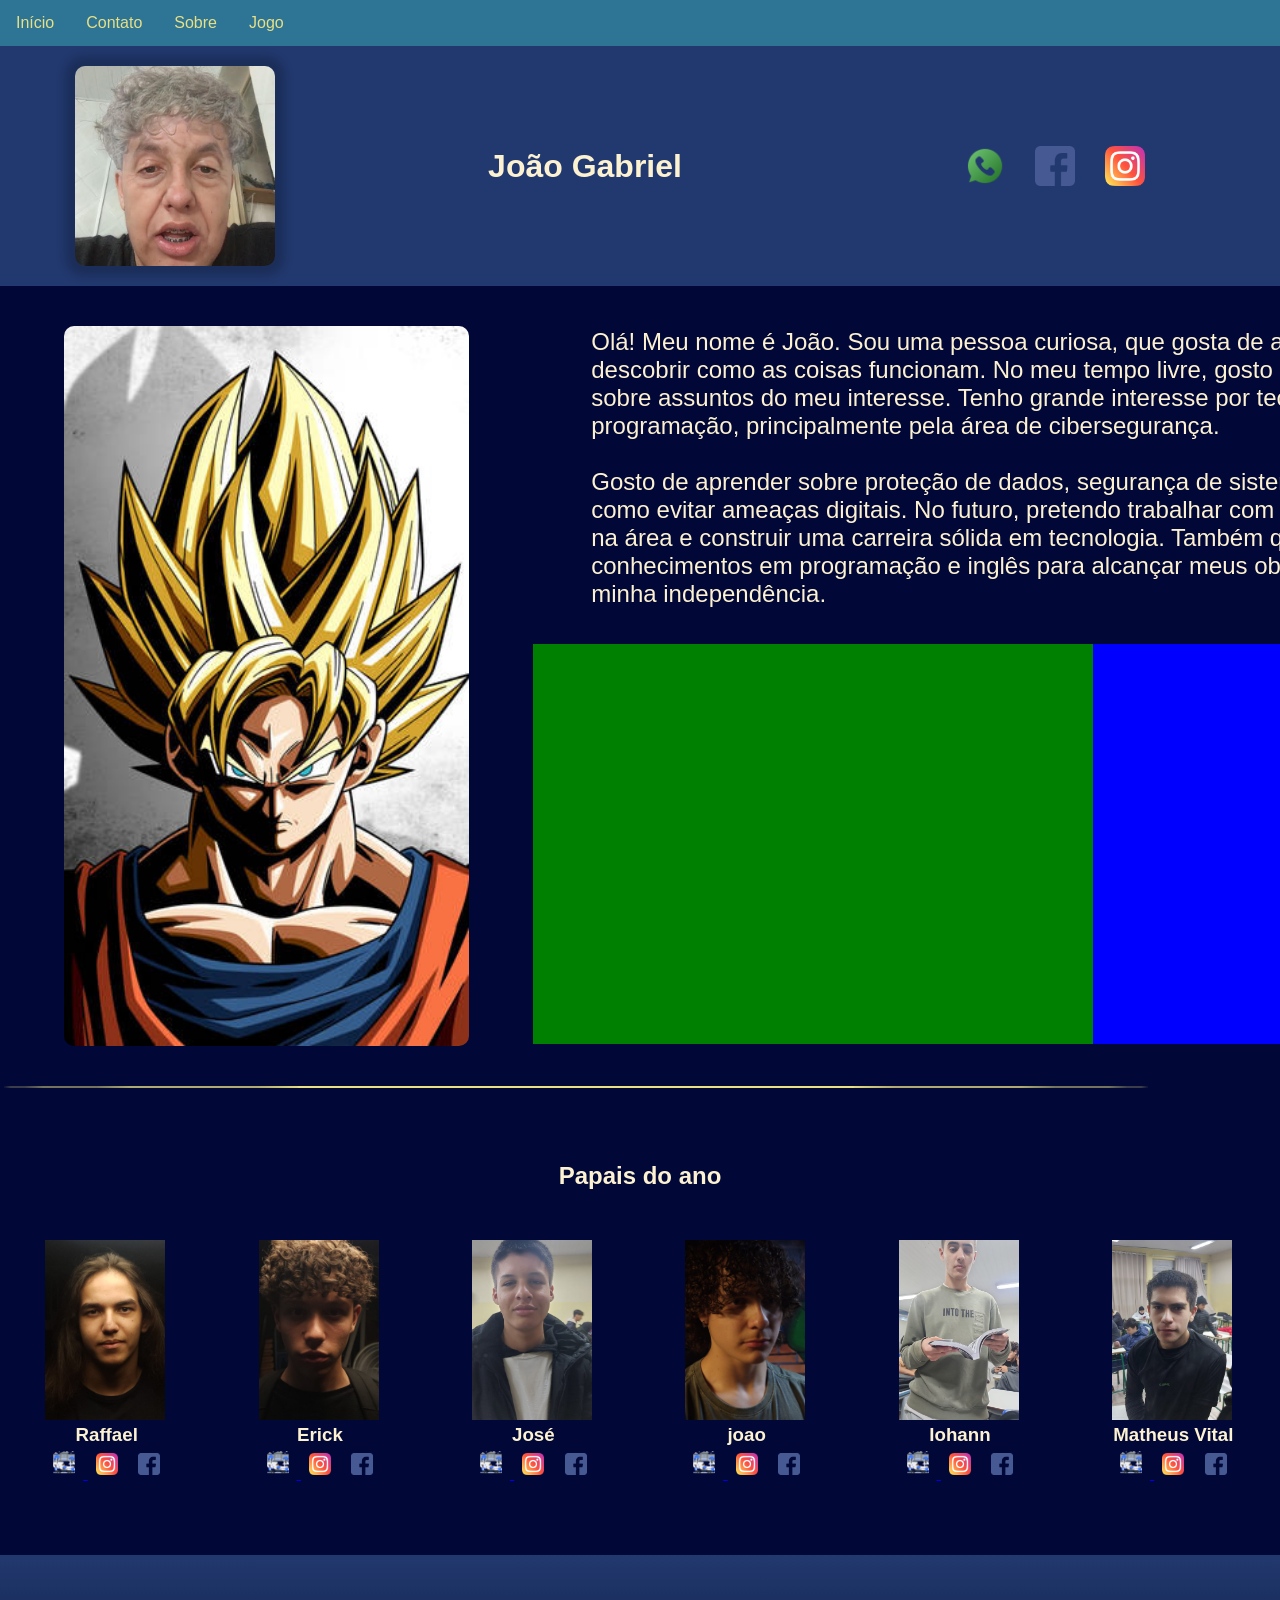
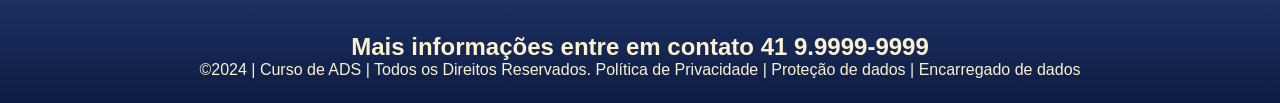
==== commit d56a5b4e: "wrethwre" ====
--- a/index.html
+++ b/index.html
@@ -43,7 +43,20 @@
                 uma carreira sólida em tecnologia. Também quero aprimorar meus conhecimentos em programação e inglês
                 para alcançar meus objetivos profissionais e conquistar minha independência.
             </p>
+            <br><br>
+            <div style="display: flex; background-color: red; height: 400px; width:90%; flex-direction: row; justify-content: center;">
+                <div style="background: green; width: 100%">
+                    <iframe width="560" height="315" src="https://www.youtube.com/embed/7dfUx6kFtEo?si=nIjGL2sE94ZYPumv" title="YouTube video player" frameborder="0" allow="accelerometer; autoplay; clipboard-write; encrypted-media; gyroscope; picture-in-picture; web-share" referrerpolicy="strict-origin-when-cross-origin" allowfullscreen></iframe>
+                </div>
+                <div style="background: blue;width: 100%">
+<iframe src="https://www.google.com/maps/embed?pb=!1m18!1m12!1m3!1d10284.742563954042!2d-112.79480297153854!3d49.87654027197535!2m3!1f0!2f0!3f0!3m2!1i1024!2i768!4f13.1!3m3!1m2!1s0x536e78f576529d81%3A0x4451e10045480b41!2sPicture%20Butte%2C%20AB%20T0K%201V0%2C%20Canad%C3%A1!5e0!3m2!1spt-BR!2sbr!4v1793841716429!5m2!1spt-BR!2sbr" width="600" height="450" style="border:0;" allowfullscreen="" loading="lazy" referrerpolicy="strict-origin-when-cross-origin"></iframe>
+                </div>
+                <div style="background: orange; width: 100%">
+
+                </div>
+            </div>
         </div>
+        
     </section>
 
     <div class="line"></div>
--- a/style.css
+++ b/style.css
@@ -54,7 +54,7 @@
     flex-direction: row;
     justify-content: flex-start;
     align-items: center;
-    height: 500px;
+    height: 800px;
     width: 100%;
 }
 
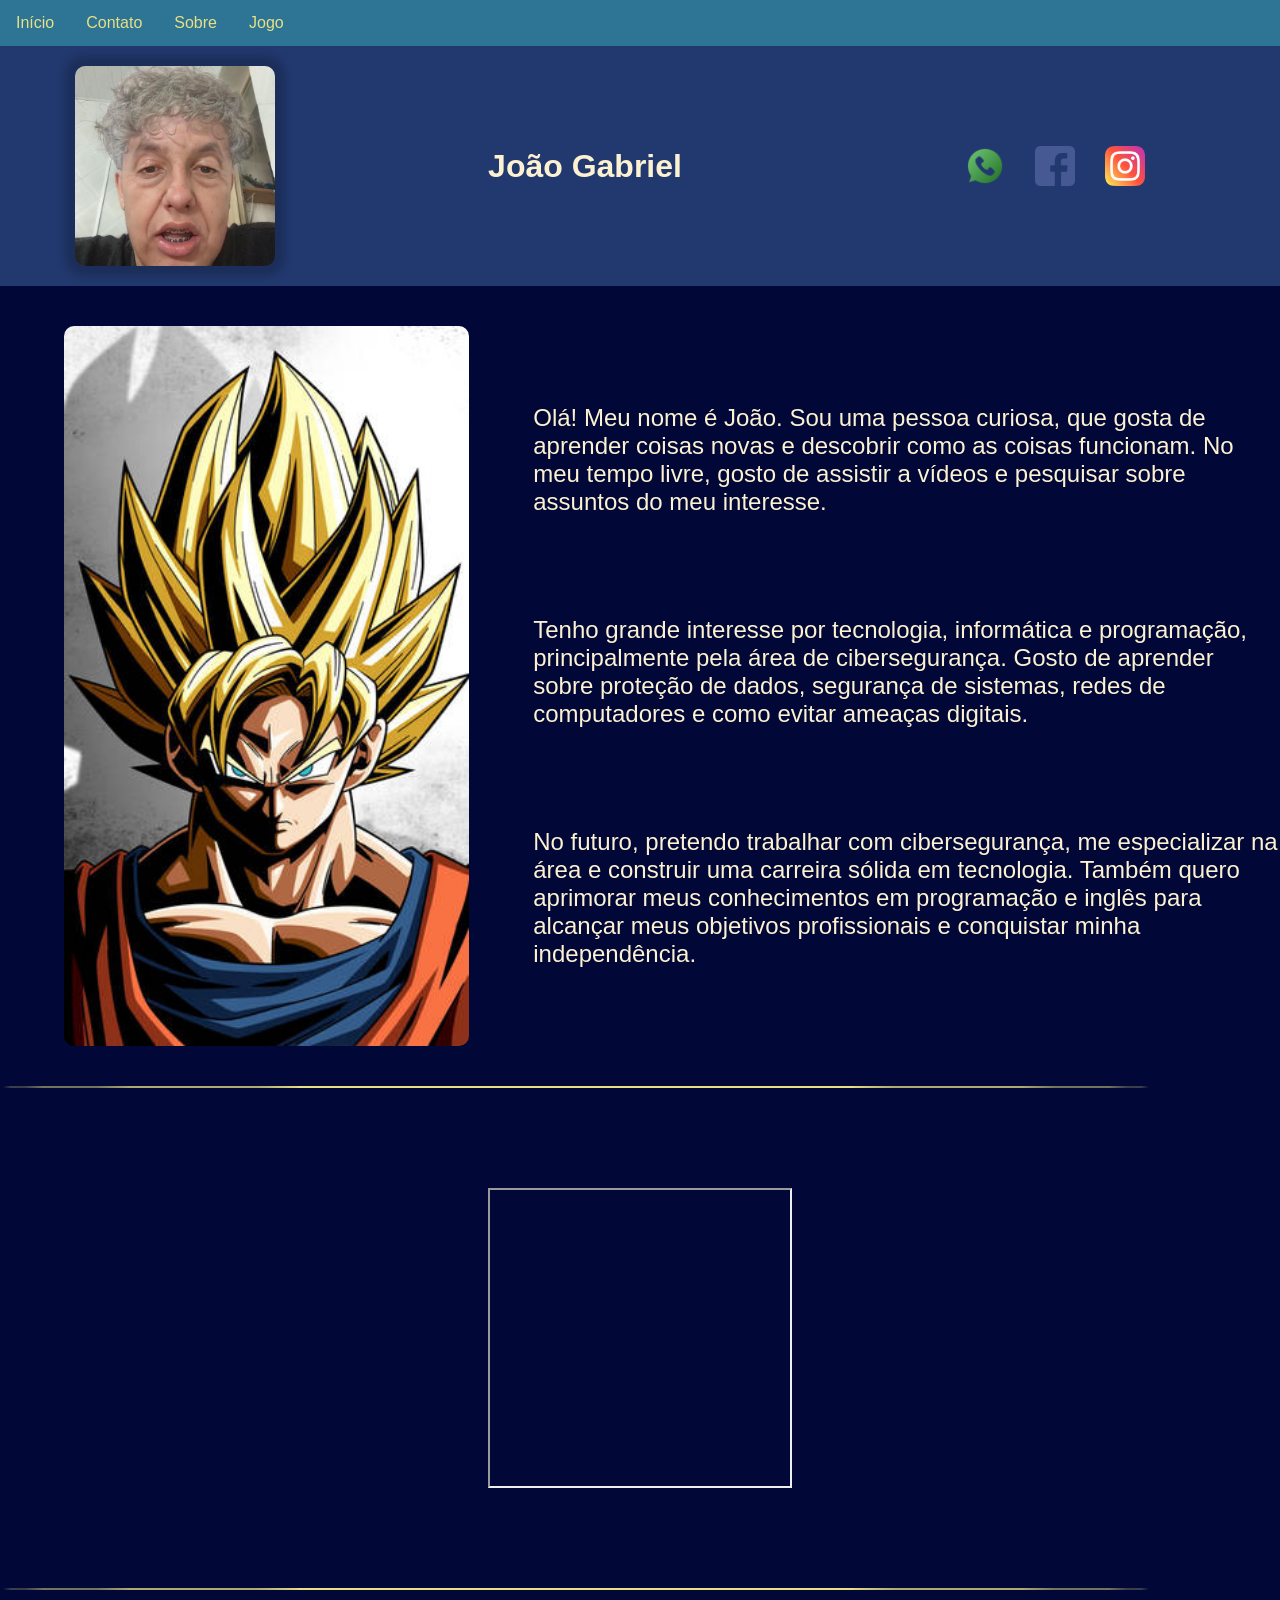
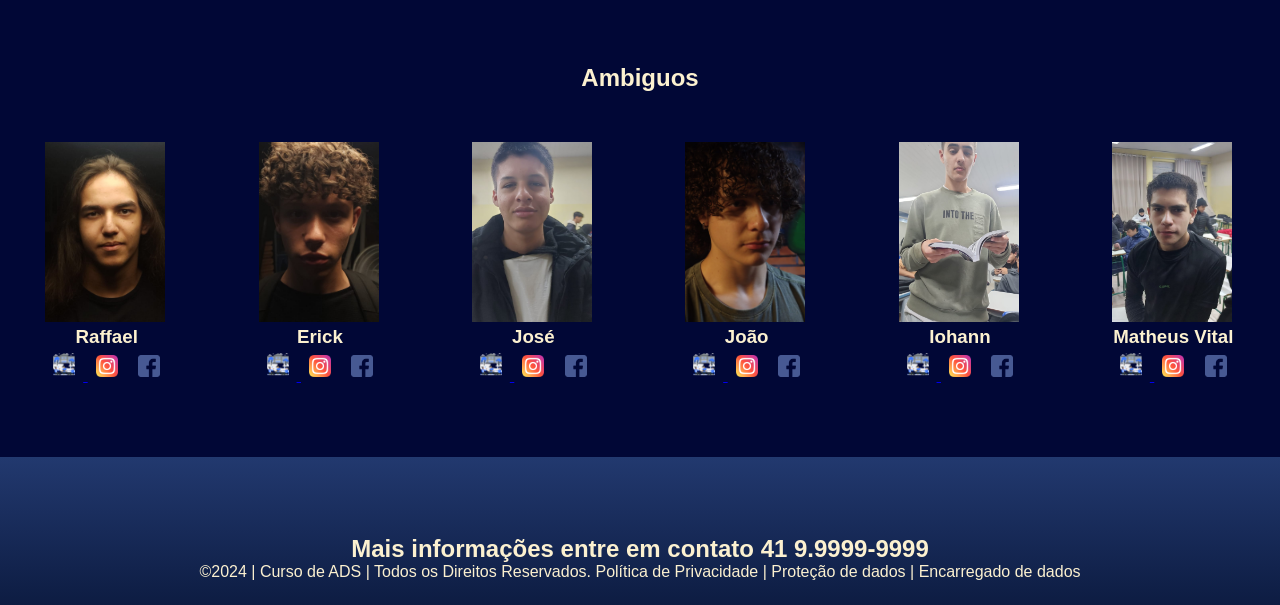
==== commit 66a0f68c: "heroberi" ====
--- a/index.html
+++ b/index.html
@@ -35,29 +35,29 @@
         <div class="vertical">
             <p class="conteudo">Olá! Meu nome é João. Sou uma pessoa curiosa, que gosta de aprender coisas novas e
                 descobrir como as coisas funcionam. No meu tempo livre, gosto de assistir a vídeos e pesquisar sobre
-                assuntos do meu interesse. Tenho grande interesse por tecnologia, informática e programação,
-                principalmente pela área de cibersegurança. </p>
-            <p class="conteudo"> <br>
-                Gosto de aprender sobre proteção de dados, segurança de sistemas, redes de computadores e como evitar
-                ameaças digitais. No futuro, pretendo trabalhar com cibersegurança, me especializar na área e construir
+                assuntos do meu interesse.  </p>
+            <p class="conteudo">
+                Tenho grande interesse por tecnologia, informática e programação,
+                principalmente pela área de cibersegurança. Gosto de aprender sobre proteção de dados, segurança de sistemas, redes de computadores e como evitar
+                ameaças digitais.
+            </p>
+            <p class="conteudo">
+                 No futuro, pretendo trabalhar com cibersegurança, me especializar na área e construir
                 uma carreira sólida em tecnologia. Também quero aprimorar meus conhecimentos em programação e inglês
                 para alcançar meus objetivos profissionais e conquistar minha independência.
             </p>
-            <br><br>
-            <div style="display: flex; background-color: red; height: 400px; width:90%; flex-direction: row; justify-content: center;">
-                <div style="background: green; width: 100%">
-                    <iframe width="560" height="315" src="https://www.youtube.com/embed/7dfUx6kFtEo?si=nIjGL2sE94ZYPumv" title="YouTube video player" frameborder="0" allow="accelerometer; autoplay; clipboard-write; encrypted-media; gyroscope; picture-in-picture; web-share" referrerpolicy="strict-origin-when-cross-origin" allowfullscreen></iframe>
-                </div>
-                <div style="background: blue;width: 100%">
-<iframe src="https://www.google.com/maps/embed?pb=!1m18!1m12!1m3!1d10284.742563954042!2d-112.79480297153854!3d49.87654027197535!2m3!1f0!2f0!3f0!3m2!1i1024!2i768!4f13.1!3m3!1m2!1s0x536e78f576529d81%3A0x4451e10045480b41!2sPicture%20Butte%2C%20AB%20T0K%201V0%2C%20Canad%C3%A1!5e0!3m2!1spt-BR!2sbr!4v1793841716429!5m2!1spt-BR!2sbr" width="600" height="450" style="border:0;" allowfullscreen="" loading="lazy" referrerpolicy="strict-origin-when-cross-origin"></iframe>
-                </div>
-                <div style="background: orange; width: 100%">
-
-                </div>
-            </div>
+            
         </div>
         
     </section>
+
+    <div class="line"></div>
+
+    <div class="conteudo">
+        <iframe width="400" height="275" src="https://www.youtube.com/embed/7dfUx6kFtEo?si=IcTnGg1lVxRfa6Yw" title="YouTube video player" frameborder="0" allow="accelerometer; autoplay; clipboard-write; encrypted-media; gyroscope; picture-in-picture; web-share" referrerpolicy="strict-origin-when-cross-origin" allowfullscreen></iframe>
+        <iframe style="height:300px ; width: auto; margin:50px" src="https://www.google.com/maps/embed?pb=!1m18!1m12!1m3!1d20569.479820326385!2d-112.80510282749728!3d49.87655273172063!2m3!1f0!2f0!3f0!3m2!1i1024!2i768!4f13.1!3m3!1m2!1s0x536e78f576529d81%3A0x4451e10045480b41!2sPicture%20Butte%2C%20AB%20T0K%201V0%2C%20Canad%C3%A1!5e0!3m2!1spt-BR!2sbr!4v1794435848581!5m2!1spt-BR!2sbr" width="600" height="450" style="border:0;" allowfullscreen="" loading="lazy" referrerpolicy="strict-origin-when-cross-origin"></iframe>
+        <iframe width="400" height="275" src="https://www.youtube.com/embed/SXRlz7zzhcs?si=qU--XjEHhe6P9VzV" title="YouTube video player" frameborder="0" allow="accelerometer; autoplay; clipboard-write; encrypted-media; gyroscope; picture-in-picture; web-share" referrerpolicy="strict-origin-when-cross-origin" allowfullscreen></iframe>
+    </div>
 
     <div class="line"></div>
     <!--Seção estudantes é a parte do paragrafo 2 da página -- "Meninos"-->
@@ -67,7 +67,7 @@
     <!--para aumentar os alunos copie a div no edidor que corresponda desde a foto
 até os icones abaixo - dúvidas chame o professor-->
     <section class="estudante">
-        <h1 class="estudante_titulo">Papais do ano</h1>
+        <h1 class="estudante_titulo">Ambiguos</h1>
         <p> </p>
         <div class="estudantes_todos">
             <div class="estudante-div">
@@ -115,7 +115,7 @@
             <div class="estudante-div">
                 <img class="estudante-imagem" src="joao.jpg" alt="Foto da
 turma do 1CDS do ano de 2026">
-                <h3 class="estudante-nome">joao</h3>
+                <h3 class="estudante-nome">João</h3>
                 <a href="https://cursos.alura.com.br/dashboard">
                     <p> </p>
                     <img class="estudante-icone" src="logo_nossa_escola.png" alt="Link do Site da
--- a/style.css
+++ b/style.css
@@ -31,7 +31,7 @@
     display: flex;
     justify-content: flex-start;
     align-items: center;
-    border-radius: 10px; 
+    border-radius: 10px;
     box-shadow: 0px 0px 10px 10px rgba(0, 0, 0, 0.2);
 }
 
@@ -134,8 +134,13 @@
 .conteudo {
     font-size: 150%;
     color: #FCF1D0;
-    width: 90%;
-
+    width: 100%;
+    margin-top: 50px;
+    margin-bottom: 50px;
+    display: flex;
+    flex-direction: row;
+    justify-content: center;
+    align-items: center;
 }
 
 .vertical {
